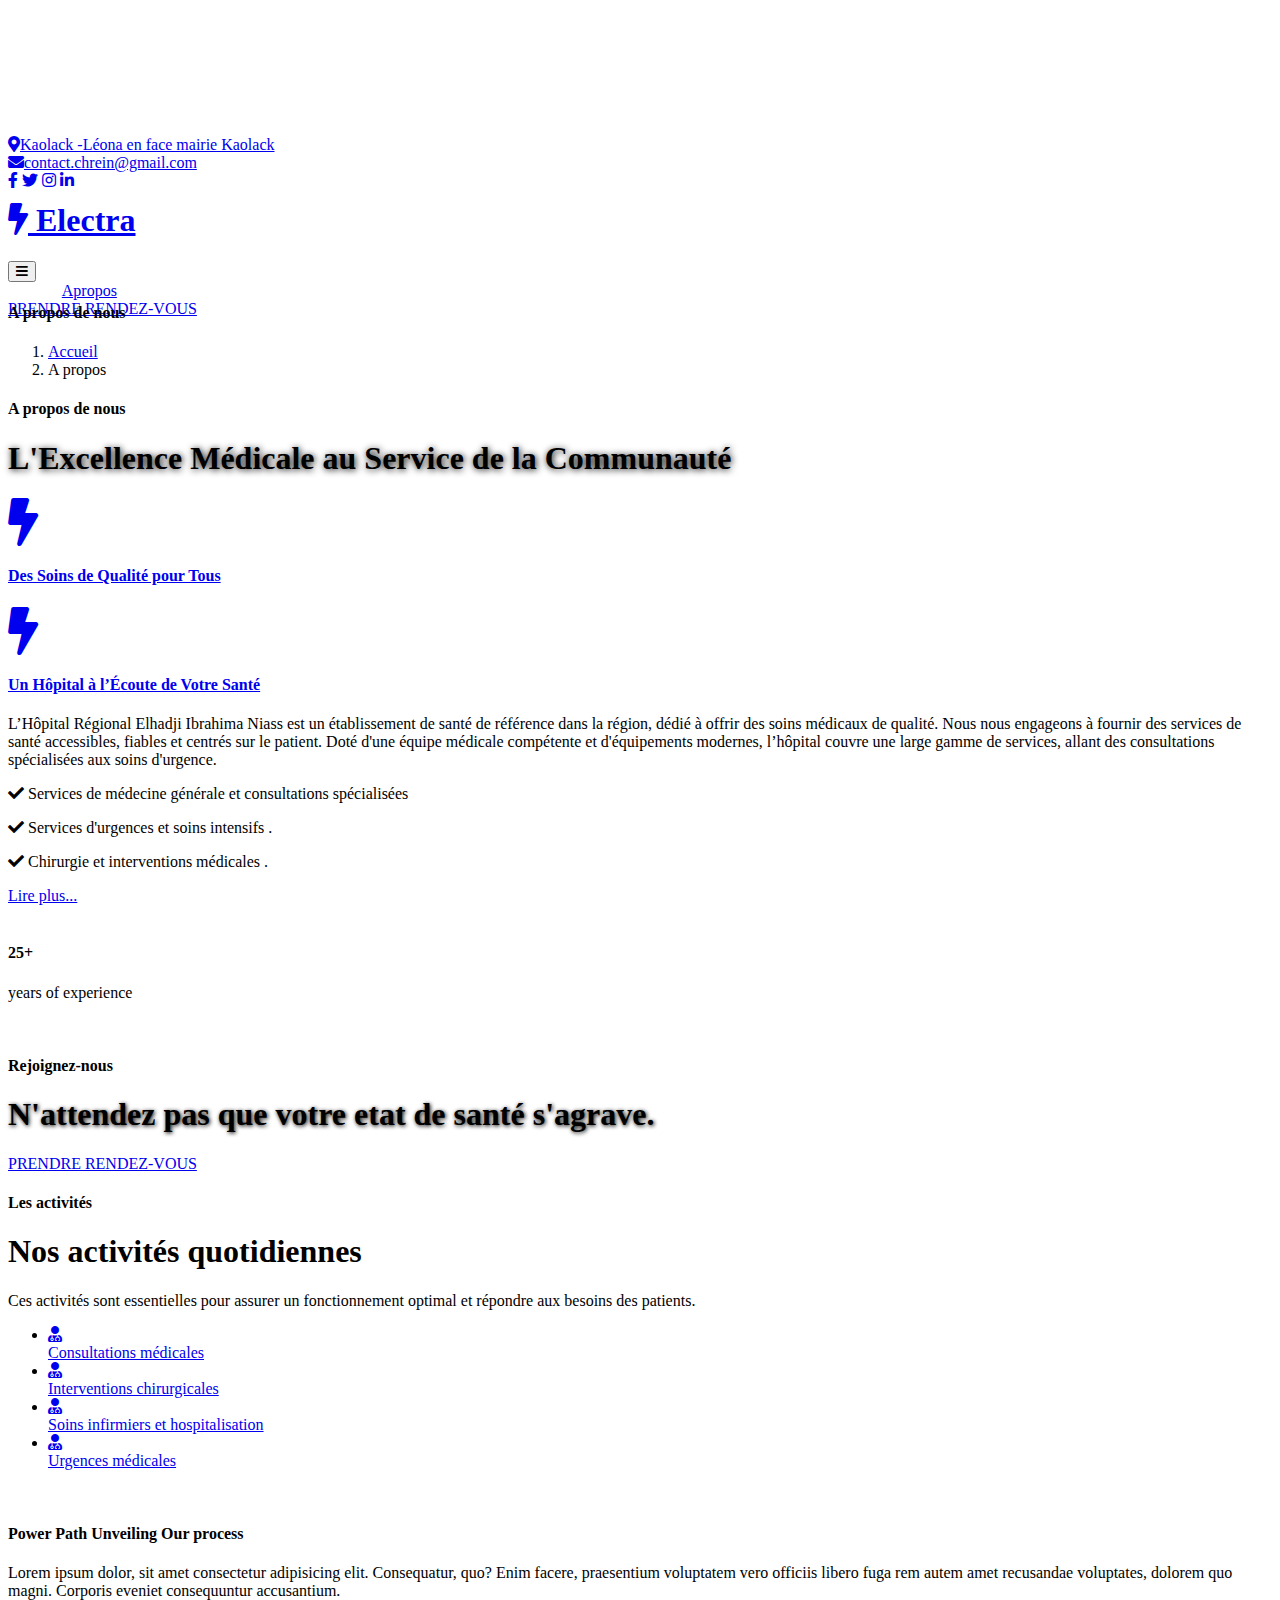
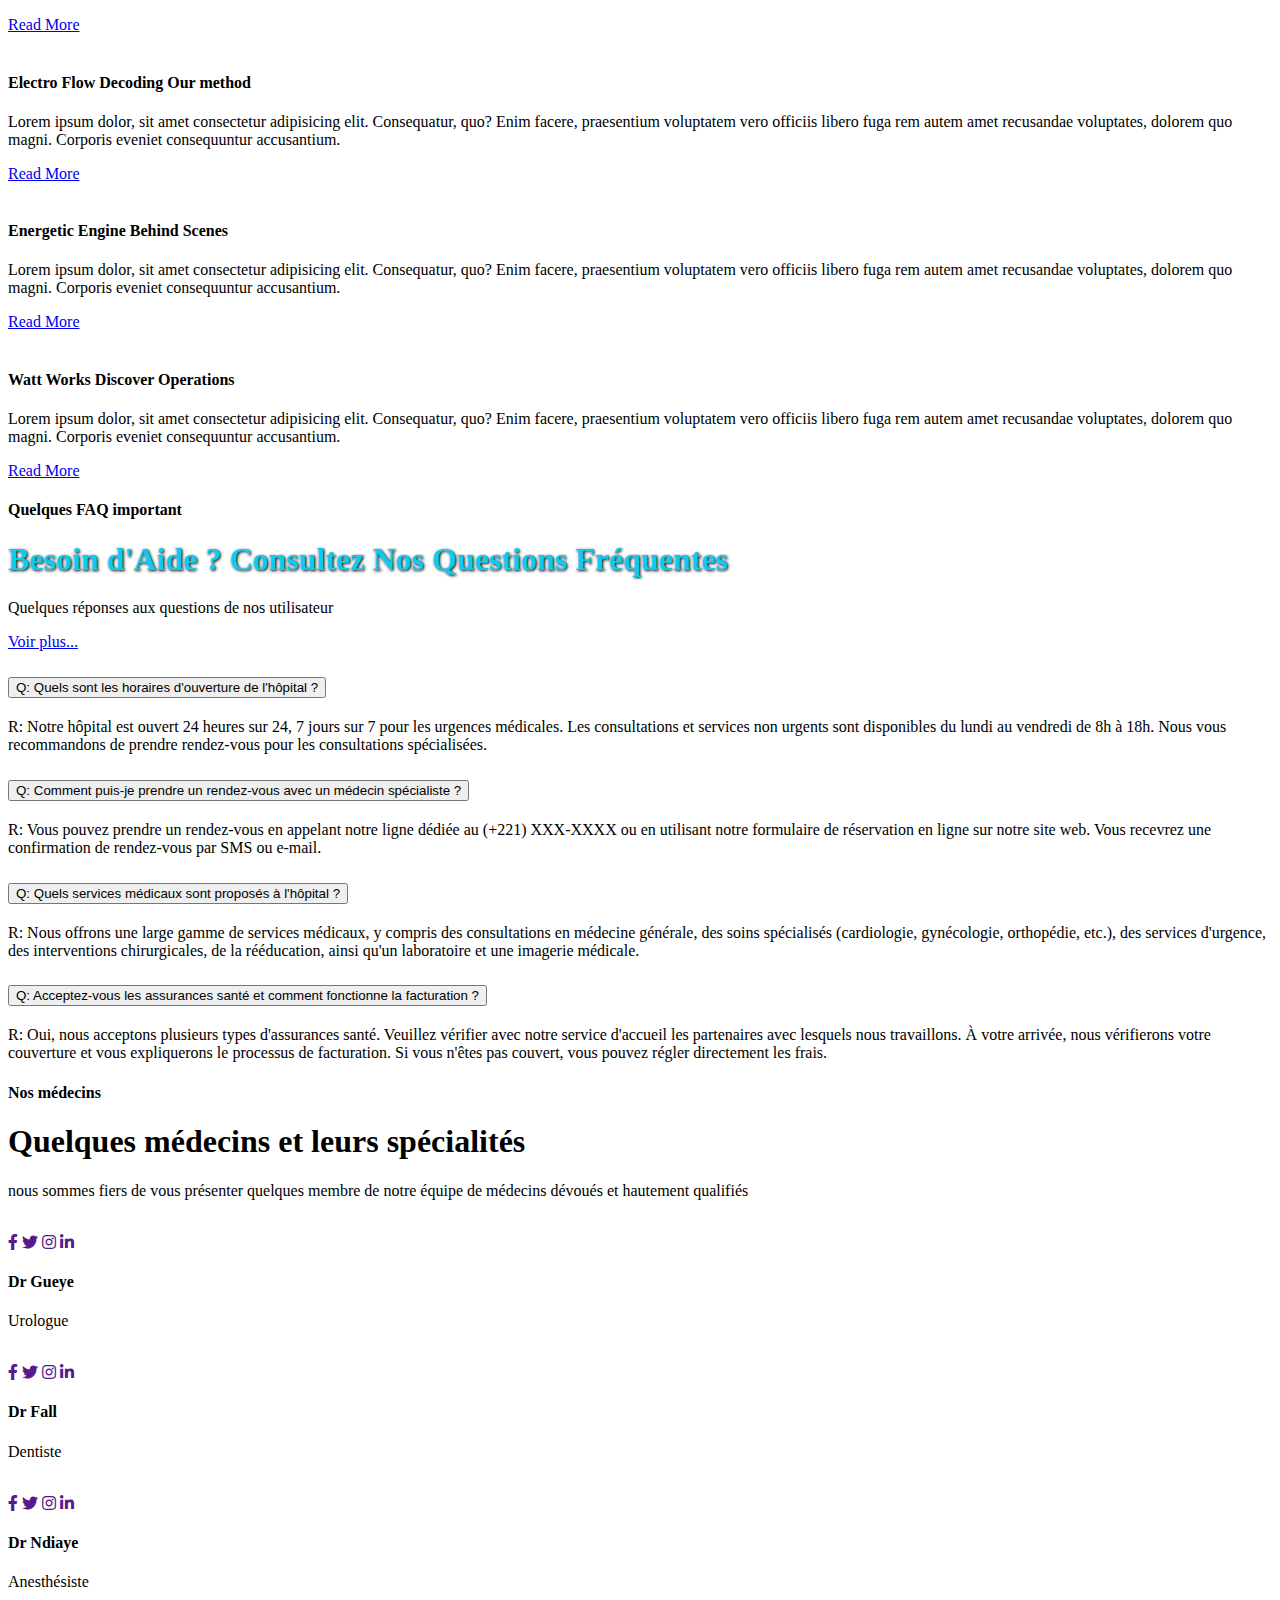
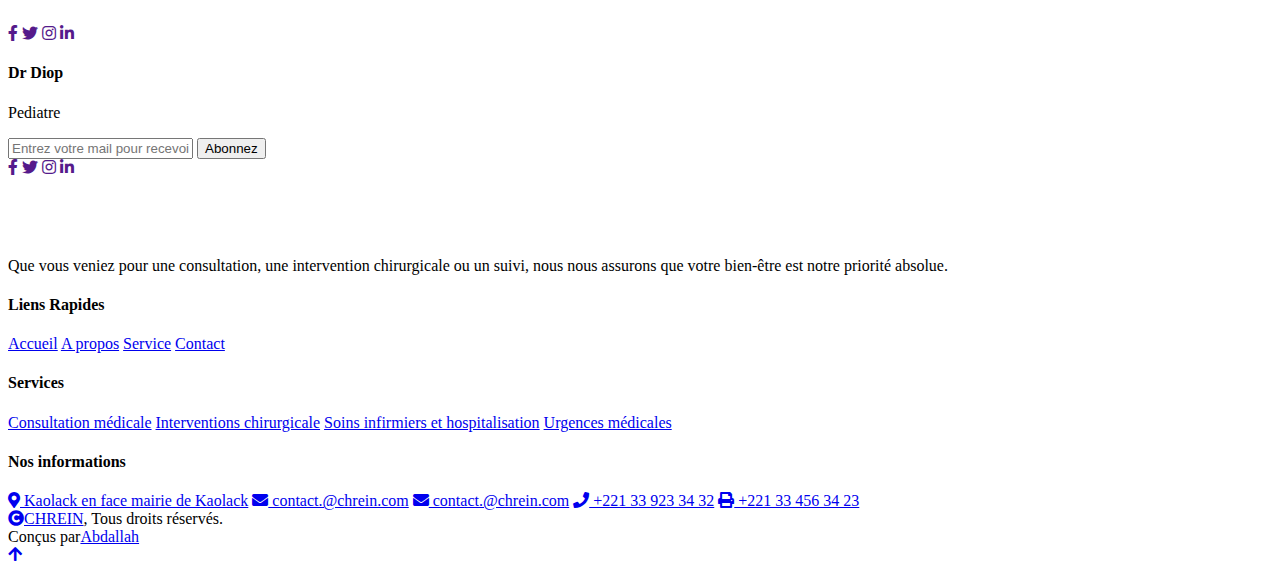
==== about.html @ a9f652ba "Add files via upload" ====
<!DOCTYPE html>
<html lang="en">

    <head>
        <meta charset="utf-8">
        <title>A propos</title>
        <meta content="width=device-width, initial-scale=1.0" name="viewport">
        <meta content="" name="keywords">
        <meta content="" name="description">

        <!-- Google Web Fonts -->
        <link rel="preconnect" href="https://fonts.googleapis.com">
        <link rel="preconnect" href="https://fonts.gstatic.com" crossorigin>
        <link href="https://fonts.googleapis.com/css2?family=Inter:wght@100..900&family=Edu+TAS+Beginner:wght@400..700&family=Jost:ital,wght@0,100..900;1,100..900&display=swap" rel="stylesheet">

        <!-- Icon Font Stylesheet -->
        <link rel="stylesheet" href="https://use.fontawesome.com/releases/v5.15.4/css/all.css"/>
        <link href="https://cdn.jsdelivr.net/npm/bootstrap-icons@1.4.1/font/bootstrap-icons.css" rel="stylesheet">

        <!-- Libraries Stylesheet -->
        <link rel="stylesheet" href="lib/animate/animate.min.css"/>
        <link href="lib/owlcarousel/assets/owl.carousel.min.css" rel="stylesheet">


        <!-- Customized Bootstrap Stylesheet -->
        <link href="css/bootstrap.min.css" rel="stylesheet">

        <!-- Template Stylesheet -->
        <link href="css/style.css" rel="stylesheet">
        <link rel="shortcut icon" href="img/logo1.png" type="image/x-icon">
    </head>

    <body>

        <!-- Spinner Start -->
        <div id="spinner" class="show bg-white position-fixed translate-middle w-100 vh-100 top-50 start-50 d-flex align-items-center justify-content-center">
            <div class="spinner-border text-primary" style="width: 3rem; height: 3rem;" role="status">
                <span class="sr-only">Loading...</span>
            </div>
        </div>
        <!-- Spinner End -->

        

        <!-- Navbar & Hero Start -->
        <div class="container-fluid header-top">
            <div class="container d-flex align-items-center">
                <div class="d-flex align-items-center h-100">
                    <a href="#" class="navbar-brand" style="height: 125px;">
                        <h1 class="text-primary mb-0"><img src="img/logo.png" alt="" style="width: 250px; margin-right: 100px;margin-top: -70px;"></h1>
                        <!-- <img src="img/logo.png" alt="Logo"> -->
                    </a>
                </div>
                <div class="w-100 h-100">
                    <div class="topbar px-0 py-2 d-none d-lg-block" style="height: 45px;">
                        <div class="row gx-0 align-items-center">
                            <div class="col-lg-8 text-center text-lg-center mb-lg-0">
                                <div class="d-flex flex-wrap">
                                    <div class="border-end border-primary pe-3">
                                        <a href="#" class="text-muted small"><i class="fas fa-map-marker-alt text-primary me-2"></i>Kaolack -Léona en face mairie Kaolack </a>
                                    </div>
                                    <div class="ps-3">
                                        <a href="mailto:example@gmail.com" class="text-muted small"><i class="fas fa-envelope text-primary me-2"></i>contact.chrein@gmail.com</a>
                                    </div>
                                </div>
                            </div>
                            <div class="col-lg-4 text-center text-lg-end">
                                <div class="d-flex justify-content-end">
                                    <div class="d-flex border-end border-primary pe-3">
                                        <a class="btn p-0 text-primary me-3" href="#"><i class="fab fa-facebook-f"></i></a>
                                        <a class="btn p-0 text-primary me-3" href="#"><i class="fab fa-twitter"></i></a>
                                        <a class="btn p-0 text-primary me-3" href="#"><i class="fab fa-instagram"></i></a>
                                        <a class="btn p-0 text-primary me-0" href="#"><i class="fab fa-linkedin-in"></i></a>
                                    </div>
                                    <div class="dropdown ms-3">
                                        <a href="#" class="dropdown-toggle text-white" data-bs-toggle="dropdown"><img src="img/drapeau.png" alt="" style="width: 40px;"></a>
                                    </div>
                                </div>
                            </div>
                        </div>
                    </div>
                    <div class="nav-bar px-0 py-lg-0" style="height: 80px;">
                        <nav class="navbar navbar-expand-lg navbar-light d-flex justify-content-lg-end">
                            <a href="#" class="navbar-brand-2">
                                <h1 class="text-primary mb-0"><i class="fas fa-bolt"></i> Electra</h1>
                                <!-- <img src="img/logo.png" alt="Logo"> -->
                            </a>  
                            <button class="navbar-toggler" type="button" data-bs-toggle="collapse" data-bs-target="#navbarCollapse">
                                <span class="fa fa-bars"></span>
                            </button>
                            <div class="collapse navbar-collapse" id="navbarCollapse">
                                <div class="navbar-nav mx-0 mx-lg-auto bg-white">
                                    <a href="index.html" class="nav-item nav-link" style="color:#fff; font-weight: 600;">Accueil</a>
                                    <a href="about.html" class="nav-item nav-link active">Apropos</a>
                                    <a href="service.html" class="nav-item nav-link" style="color:#fff; font-weight: 600;">Services</a>
                                    <a href="contact.html" class="nav-item nav-link" style="color:#fff; font-weight: 600;">Contact</a>
                                    <div class="nav-btn ps-3">
                                        <a href="#" class="btn btn-primary py-2 px-4 ms-0 ms-lg-3"> PRENDRE RENDEZ-VOUS</a>
                                    </div>
                                </div>
                            </div>
                        </nav>
                    </div>
                </div>
            </div>
        </div>
        <!-- Navbar & Hero End -->

        <!-- Header Start -->
        <div class="container-fluid bg-breadcrumb">
            <div class="container text-center py-5" style="max-width: 900px;">
                <h4 class="text-white display-4 mb-4 wow fadeInDown" data-wow-delay="0.1s">A propos de nous</h4>
                <ol class="breadcrumb d-flex justify-content-center mb-0 wow fadeInDown" data-wow-delay="0.3s">
                    <li class="breadcrumb-item"><a href="index.html">Accueil</a></li>
                    <li class="breadcrumb-item active text-primary">A propos</li>
                </ol>    
            </div>
        </div>
        <!-- Header End -->


        <!-- About Start -->
        <div class="container-fluid about py-5">
            <div class="container py-5">
                <div class="row g-5">
                    <div class="col-lg-7 wow fadeInLeft" data-wow-delay="0.2s">
                        <div class="h-100">
                            <h4 class="text-primary">A propos de nous</h4>
                            <h1 class="display-4 mb-4" style="text-shadow: 1px 1px 7px #000;">L'Excellence Médicale au Service de la Communauté</h1>
                            <div class="row g-4 mb-4">
                                <div class="col-md-6">
                                    <a href="#" class="d-flex">
                                        <span class="fas fa-bolt fa-3x me-3"></span>
                                        <h4 class="mb-0">Des Soins de Qualité pour Tous</h4>
                                    </a>
                                </div>
                                <div class="col-md-6">
                                    <a href="#" class="d-flex">
                                        <span class="fas fa-bolt fa-3x me-3"></span>
                                        <h4 class="mb-0">Un Hôpital à l’Écoute de Votre Santé</h4>
                                    </a>
                                </div>
                            </div>
                            <p class="mb-4">L’Hôpital Régional Elhadji Ibrahima Niass est un établissement de santé de référence dans la région, dédié à offrir des soins médicaux de qualité. Nous nous engageons à fournir des services de santé accessibles, fiables et centrés sur le patient. Doté d'une équipe médicale compétente et d'équipements modernes, l’hôpital couvre une large gamme de services, allant des consultations spécialisées aux soins d'urgence.
                            </p>
                            <div class="text-dark mb-4">
                                <p class="fs-5"><span class="fa fa-check text-primary me-2"></span> Services de médecine générale et consultations spécialisées</p>
                                <p class="fs-5"><span class="fa fa-check text-primary me-2"></span> Services d'urgences et soins intensifs .</p>
                                <p class="fs-5"><span class="fa fa-check text-primary me-2"></span> Chirurgie et interventions médicales .</p>
                            </div>
                            <a class="btn btn-primary py-3 px-4 px-md-5 ms-2" href="#">Lire plus...</a>
                        </div>
                    </div>
                    <div class="col-lg-5 wow fadeInRight" data-wow-delay="0.2s">
                        <div class="position-relative h-100">
                            <img src="img/about-1.jpg" class="img-fluid w-100 h-100" style="object-fit: cover;" alt="">
                            <div class="bg-white">
                                <div class="position-absolute pt-3 bg-white" style="width: 50%; left: 0; bottom: 0;">
                                    <div class="bg-primary p-4">
                                        <h4 class="display-2 mb-0">25+</h4>
                                        <p class="text-white fs-5 mb-0">years of experience</p>
                                    </div>
                                </div>
                                <div class="position-absolute p-3 bg-white pb-0 pe-0" style="width: 50%; bottom: 0; right: 0;">
                                    <img src="img/about-2.jpg" class="img-fluid" alt="">
                                </div>
                            </div>
                        </div>
                    </div>
                </div>
            </div>
        </div>
        <!-- About End -->


        <!-- Banner Start -->
         <div class="container-fluid banner py-5 wow zoomIn" data-wow-delay="0.2s">
            <div class="banner-design-1"></div>
            <div class="banner-design-2"></div>
            <div class="container py-5">
                <div class="row g-5">
                    <div class="col-lg-8">
                        <div class="">
                            <h4 class="text-white">Rejoignez-nous</h4>
                            <h1 class="display-4 text-white mb-0" style="text-shadow: 1px 1px 4px #000;">N'attendez pas que votre etat de santé s'agrave.</h1>
                        </div>
                    </div>
                    <div class="col-lg-4">
                        <div class="d-flex align-items-center justify-content-lg-end h-100">
                            <a class="btn btn-primary py-3 px-4 px-md-5 ms-2" href="#">PRENDRE RENDEZ-VOUS</a>
                        </div>
                    </div>
                </div>
            </div>
         </div>
        <!-- Banner End -->

        <!-- Projects Start -->
        <div class="container-fluid projects bg-light py-5">
            <div class="container py-5">
                <div class="row g-5">
                    <div class="col-lg-5 wow fadeInLeft" data-wow-delay="0.2s">
                        <div>
                            <h4 class="text-primary">Les activités</h4>
                            <h1 class="display-4 mb-4" style="color: #000;">Nos activités quotidiennes</h1>
                            <p class="mb-5" style="color: #000;">Ces activités sont essentielles pour assurer un fonctionnement optimal et répondre aux besoins des patients.</p>
                            <ul class="nav">
                                <li class="nav-item bg-white mb-4 w-100">
                                    <a class="d-flex align-items-center h4 mb-0 p-3 active" data-bs-toggle="pill" href="#ProjectsTab-1">
                                        <div class="projects-icon btn-md-square bg-primary text-white me-3"><span class="fa fa-user-md"></span></div><span>Consultations médicales</span>
                                    </a>
                                </li>
                                <li class="nav-item bg-white mb-4 w-100">
                                    <a class="d-flex align-items-center h4 mb-0 p-3" data-bs-toggle="pill" href="#ProjectsTab-2">
                                        <div class="projects-icon btn-md-square bg-primary text-white me-3"><span class="fa fa-user-md"></span></div><span>Interventions chirurgicales</span>
                                    </a>
                                </li>
                                <li class="nav-item bg-white mb-4 w-100">
                                    <a class="d-flex align-items-center h4 mb-0 p-3" data-bs-toggle="pill" href="#ProjectsTab-3">
                                        <div class="projects-icon btn-md-square bg-primary text-white me-3"><span class="fa fa-user-md"></span></div><span>Soins infirmiers et hospitalisation</span>
                                    </a>
                                </li>
                                <li class="nav-item bg-white mb-4 w-100">
                                    <a class="d-flex align-items-center h4 mb-0 p-3" data-bs-toggle="pill" href="#ProjectsTab-4">
                                        <div class="projects-icon btn-md-square bg-primary text-white me-3"><span class="fa fa-user-md"></span></div><span>Urgences médicales</span>
                                    </a>
                                </li>
                            </ul>
                        </div>
                    </div>
                    <div class="col-lg-7 wow fadeInRight" data-wow-delay="0.2s">
                        <div class="tab-content">
                            <div id="ProjectsTab-1" class="tab-pane fade show p-0 active">
                                <div class="projects-item">
                                    <img src="img/industrial-1.jpg" class="img-fluid w-100" alt="">
                                    <div class="projects-content bg-white p-4">
                                        <h4 class="mb-3">Power Path Unveiling Our process</h4>
                                        <p class="mb-4">Lorem ipsum dolor, sit amet consectetur adipisicing elit. Consequatur, quo? Enim facere, praesentium voluptatem vero officiis libero fuga rem autem amet recusandae voluptates, dolorem quo magni. Corporis eveniet consequuntur accusantium.
                                        </p>
                                        <a class="btn btn-primary py-2 px-4" href="#">Read More</a>
                                    </div>
                                </div>
                            </div>
                            <div id="ProjectsTab-2" class="tab-pane fade show p-0">
                                <div class="projects-item">
                                    <img src="img/industrial-2.jpg" class="img-fluid w-100" alt="">
                                    <div class="projects-content bg-white p-4">
                                        <h4 class="mb-3">Electro Flow Decoding Our method</h4>
                                        <p class="mb-4">Lorem ipsum dolor, sit amet consectetur adipisicing elit. Consequatur, quo? Enim facere, praesentium voluptatem vero officiis libero fuga rem autem amet recusandae voluptates, dolorem quo magni. Corporis eveniet consequuntur accusantium.
                                        </p>
                                        <a class="btn btn-primary py-2 px-4" href="#">Read More</a>
                                    </div>
                                </div>
                            </div>
                            <div id="ProjectsTab-3" class="tab-pane fade show p-0">
                                <div class="projects-item">
                                    <img src="img/commercial-1.jpg" class="img-fluid w-100" alt="">
                                    <div class="projects-content bg-white p-4">
                                        <h4 class="mb-3">Energetic Engine Behind Scenes</h4>
                                        <p class="mb-4">Lorem ipsum dolor, sit amet consectetur adipisicing elit. Consequatur, quo? Enim facere, praesentium voluptatem vero officiis libero fuga rem autem amet recusandae voluptates, dolorem quo magni. Corporis eveniet consequuntur accusantium.
                                        </p>
                                        <a class="btn btn-primary py-2 px-4" href="#">Read More</a>
                                    </div>
                                </div>
                            </div>
                            <div id="ProjectsTab-4" class="tab-pane fade show p-0">
                                <div class="projects-item">
                                    <img src="img/commercial-2.jpg" class="img-fluid w-100" alt="">
                                    <div class="projects-content bg-white p-4">
                                        <h4 class="mb-4">Watt Works Discover Operations</h4>
                                        <p class="mb-4">Lorem ipsum dolor, sit amet consectetur adipisicing elit. Consequatur, quo? Enim facere, praesentium voluptatem vero officiis libero fuga rem autem amet recusandae voluptates, dolorem quo magni. Corporis eveniet consequuntur accusantium.
                                        </p>
                                        <a class="btn btn-primary py-2 px-4" href="#">Read More</a>
                                    </div>
                                </div>
                            </div>
                        </div>
                    </div>
                </div>
            </div>
        </div>
        <!-- Projects End -->


        <!-- FAQ Start -->
        <div class="container-fluid faq-section bg-light pb-5">
            <div class="container pb-5">
                <div class="row g-5">
                    <div class="col-lg-6 wow fadeInLeft" data-wow-delay="0.2s">
                        <h4 class="text-primary" >Quelques FAQ important</h4>
                        <h1 class="display-4 mb-4" style="color: #0dcaf0; text-shadow: 1px 1px 3px #000;">Besoin d'Aide ? Consultez Nos Questions Fréquentes</h1>
                        <p class="mb-4"style="color:#000;">Quelques réponses aux questions de nos utilisateur
                        </p>
                        <a class="btn btn-primary py-3 px-5" href="#">Voir plus...</a>
                    </div>
                    <div class="col-xl-6 wow fadeInRight" data-wow-delay="0.4s">
                        <div class="h-100">
                            <div class="accordion" id="accordionExample">
                                <div class="accordion-item">
                                    <h2 class="accordion-header" id="headingOne">
                                        <button class="accordion-button" type="button" data-bs-toggle="collapse" data-bs-target="#collapseOne" aria-expanded="true" aria-controls="collapseOne">
                                            Q: Quels sont les horaires d'ouverture de l'hôpital ?
                                        </button>
                                    </h2>
                                    <div id="collapseOne" class="accordion-collapse collapse show active" aria-labelledby="headingOne" data-bs-parent="#accordionExample">
                                        <div class="accordion-body">
                                            R: Notre hôpital est ouvert 24 heures sur 24, 7 jours sur 7 pour les urgences médicales. Les consultations et services non urgents sont disponibles du lundi au vendredi de 8h à 18h. Nous vous recommandons de prendre rendez-vous pour les consultations spécialisées.
                                        </div>
                                    </div>
                                </div>
                                <div class="accordion-item">
                                    <h2 class="accordion-header" id="headingTwo">
                                        <button class="accordion-button collapsed" type="button" data-bs-toggle="collapse" data-bs-target="#collapseTwo" aria-expanded="false" aria-controls="collapseTwo">
                                            Q: Comment puis-je prendre un rendez-vous avec un médecin spécialiste ?
                                        </button>
                                    </h2>
                                    <div id="collapseTwo" class="accordion-collapse collapse" aria-labelledby="headingTwo" data-bs-parent="#accordionExample">
                                        <div class="accordion-body">
                                            R: Vous pouvez prendre un rendez-vous en appelant notre ligne dédiée au (+221) XXX-XXXX ou en utilisant notre formulaire de réservation en ligne sur notre site web. Vous recevrez une confirmation de rendez-vous par SMS ou e-mail.
                                        </div>
                                    </div>
                                </div>
                                <div class="accordion-item">
                                    <h2 class="accordion-header" id="headingThree">
                                        <button class="accordion-button collapsed" type="button" data-bs-toggle="collapse" data-bs-target="#collapseThree" aria-expanded="false" aria-controls="collapseThree">
                                            Q: Quels services médicaux sont proposés à l'hôpital ?
                                        </button>
                                    </h2>
                                    <div id="collapseThree" class="accordion-collapse collapse" aria-labelledby="headingThree" data-bs-parent="#accordionExample">
                                        <div class="accordion-body">
                                            R: Nous offrons une large gamme de services médicaux, y compris des consultations en médecine générale, des soins spécialisés (cardiologie, gynécologie, orthopédie, etc.), des services d'urgence, des interventions chirurgicales, de la rééducation, ainsi qu'un laboratoire et une imagerie médicale.
                                    </div>
                                </div>
                                <div class="accordion-item">
                                    <h2 class="accordion-header" id="headingFour">
                                        <button class="accordion-button collapsed" type="button" data-bs-toggle="collapse" data-bs-target="#collapseFour" aria-expanded="false" aria-controls="collapseFour">
                                            Q: Acceptez-vous les assurances santé et comment fonctionne la facturation ?
                                        </button>
                                    </h2>
                                    <div id="collapseFour" class="accordion-collapse collapse" aria-labelledby="headingFour" data-bs-parent="#accordionExample">
                                        <div class="accordion-body">
                                            R: Oui, nous acceptons plusieurs types d'assurances santé. Veuillez vérifier avec notre service d'accueil les partenaires avec lesquels nous travaillons. À votre arrivée, nous vérifierons votre couverture et vous expliquerons le processus de facturation. Si vous n'êtes pas couvert, vous pouvez régler directement les frais.
                                        </div>
                                    </div>
                                </div>
                            </div>
                        </div>
                    </div>
                </div>
            </div>
            </div>
         </div>
        <!-- FAQ End -->


<!-- Team Start -->
<div class="container-fluid team pb-5">
    <div class="container pb-5">
        <div class="d-flex flex-column mx-auto text-center mb-5 wow fadeInUp" data-wow-delay="0.2s" style="max-width: 800px;">
            <h4 class="text-primary">Nos médecins</h4>
            <h1 class="display-4 mb-4">Quelques médecins et leurs spécialités</h1>
            <p class="mb-0">nous sommes fiers de vous présenter quelques membre de notre équipe de médecins dévoués et hautement qualifiés
            </p>
        </div>
        <div class="row g-4">
            <div class="col-md-6 col-lg-3 wow fadeInUp" data-wow-delay="0.2s">
                <div class="team-item">
                    <div class="team-img">
                        <img src="img/team-1.jpg" class="img-fluid w-100" alt="">
                        <div class="team-icon">
                            <a class="btn btn-square btn-primary mb-2" href=""><i class="fab fa-facebook-f"></i></a>
                            <a class="btn btn-square btn-primary mb-2" href=""><i class="fab fa-twitter"></i></a>
                            <a class="btn btn-square btn-primary mb-2" href=""><i class="fab fa-instagram"></i></a>
                            <a class="btn btn-square btn-primary mb-2" href=""><i class="fab fa-linkedin-in"></i></a>
                        </div>
                    </div>
                    <div class="team-content bg-light text-center p-4">
                        <h4 style="color:#000;">Dr Gueye</h4>
                        <p class="mb-0" style="color:#000;">Urologue</p>
                    </div>
                </div>
            </div>
            <div class="col-md-6 col-lg-3 wow fadeInUp" data-wow-delay="0.4s">
                <div class="team-item">
                    <div class="team-img">
                        <img src="img/team-2.jpg" class="img-fluid w-100" alt="">
                        <div class="team-icon">
                            <a class="btn btn-square btn-primary mb-2" href=""><i class="fab fa-facebook-f"></i></a>
                            <a class="btn btn-square btn-primary mb-2" href=""><i class="fab fa-twitter"></i></a>
                            <a class="btn btn-square btn-primary mb-2" href=""><i class="fab fa-instagram"></i></a>
                            <a class="btn btn-square btn-primary mb-2" href=""><i class="fab fa-linkedin-in"></i></a>
                        </div>
                    </div>
                    <div class="team-content bg-light text-center p-4">
                        <h4 style="color:#000;">Dr Fall</h4>
                        <p class="mb-0" style="color:#000;">Dentiste</p>
                    </div>
                </div>
            </div>
            <div class="col-md-6 col-lg-3 wow fadeInUp" data-wow-delay="0.6s">
                <div class="team-item">
                    <div class="team-img">
                        <img src="img/team-3.jpg" class="img-fluid w-100" alt="">
                        <div class="team-icon">
                            <a class="btn btn-square btn-primary mb-2" href=""><i class="fab fa-facebook-f"></i></a>
                            <a class="btn btn-square btn-primary mb-2" href=""><i class="fab fa-twitter"></i></a>
                            <a class="btn btn-square btn-primary mb-2" href=""><i class="fab fa-instagram"></i></a>
                            <a class="btn btn-square btn-primary mb-2" href=""><i class="fab fa-linkedin-in"></i></a>
                        </div>
                    </div>
                    <div class="team-content bg-light text-center p-4">
                        <h4 style="color:#000;">Dr Ndiaye</h4>
                        <p class="mb-0" style="color:#000;">Anesthésiste</p>
                    </div>
                </div>
            </div>
            <div class="col-md-6 col-lg-3 wow fadeInUp" data-wow-delay="0.8s">
                <div class="team-item">
                    <div class="team-img">
                        <img src="img/team-4.jpg" class="img-fluid w-100" alt="">
                        <div class="team-icon">
                            <a class="btn btn-square btn-primary mb-2" href=""><i class="fab fa-facebook-f"></i></a>
                            <a class="btn btn-square btn-primary mb-2" href=""><i class="fab fa-twitter"></i></a>
                            <a class="btn btn-square btn-primary mb-2" href=""><i class="fab fa-instagram"></i></a>
                            <a class="btn btn-square btn-primary mb-2" href=""><i class="fab fa-linkedin-in"></i></a>
                        </div>
                    </div>
                    <div class="team-content bg-light text-center p-4">
                        <h4 style="color:#000;">Dr Diop</h4>
                        <p class="mb-0" style="color:#000;">Pediatre</p>
                    </div>
                </div>
            </div>
        </div>
    </div>
 </div>
<!-- Team End -->
        <!-- Footer Start -->
        <div class="container-fluid footer  py-5 wow fadeIn" data-wow-delay="0.2s">
            <div class="container py-5">
                <div class="row g-5 mb-5 align-items-center">
                    <div class="col-lg-7">
                        <div class="position-relative mx-auto">
                            <input class="form-control w-100 py-3 ps-4 pe-5" type="text" placeholder="Entrez votre mail pour recevoir les notifications">
                            <button type="button" class="btn btn-primary position-absolute top-0 end-0 py-2 px-4 mt-2 me-2">Abonnez</button>
                        </div>
                    </div>
                    <div class="col-lg-5">
                        <div class="d-flex align-items-center justify-content-center justify-content-lg-end">
                            <a class="btn btn-light btn-md-square me-3" href=""><i class="fab fa-facebook-f"></i></a>
                            <a class="btn btn-light btn-md-square me-3" href=""><i class="fab fa-twitter"></i></a>
                            <a class="btn btn-light btn-md-square me-3" href=""><i class="fab fa-instagram"></i></a>
                            <a class="btn btn-light btn-md-square me-0" href=""><i class="fab fa-linkedin-in"></i></a>
                        </div>
                    </div>
                </div>
                <div class="row g-5">
                    <div class="col-md-6 col-lg-6 col-xl-3">
                        <div class="footer-item d-flex flex-column">
                            <div class="footer-item">
                                <h1 class="text-primary mb-0"><img src="img/logo.png" alt="" style="width: 120px; background-color: #fff;"></h1>
                                <p class="mb-3">Que vous veniez pour une consultation, une intervention chirurgicale ou un suivi, nous nous assurons que votre bien-être est notre priorité absolue.</p>
                            </div>
                        </div>
                    </div>
                    <div class="col-md-6 col-lg-6 col-xl-3">
                        <div class="footer-item d-flex flex-column">
                            <h4 class="text-white mb-4">Liens Rapides</h4>
                            <a href="#"> Accueil</a>
                            <a href="#"> A propos</a>
                            <a href="#"> Service</a>
                            <a href="#"> Contact</a>
                        </div>
                    </div>
                    <div class="col-md-6 col-lg-6 col-xl-3">
                        <div class="footer-item d-flex flex-column">
                            <h4 class="text-white mb-4">Services</h4>
                            <a href="#"> Consultation médicale</a>
                            <a href="#"> Interventions chirurgicale</a>
                            <a href="#"> Soins infirmiers et hospitalisation</a>
                            <a href="#"> Urgences médicales</a>
                        </div>
                    </div>
                    <div class="col-md-6 col-lg-6 col-xl-3">
                        <div class="footer-item d-flex flex-column">
                            <h4 class="text-white mb-4">Nos informations</h4>
                            <a href="#"><i class="fa fa-map-marker-alt text-primary me-2"></i> Kaolack en face mairie de Kaolack</a>
                            <a href="mailto:info@example.com"><i class="fas fa-envelope text-primary me-2"></i> contact.@chrein.com</a>
                            <a href="mailto:info@example.com"><i class="fas fa-envelope text-primary me-2"></i> contact.@chrein.com</a>
                            <a href="tel:+012 345 67890"><i class="fas fa-phone text-primary me-2"></i> +221 33 923 34 32</a>
                            <a href="tel:+012 345 67890" class="mb-3"><i class="fas fa-print text-primary me-2"></i> +221 33 456 34 23</a>
                        </div>
                    </div>
                </div>
            </div>
        </div>
        <!-- Footer End -->

      <!-- Copyright Start -->
      <div class="container-fluid copyright py-4">
        <div class="container">
            <div class="row g-4 align-items-center">
                <div class="col-md-6 text-center text-md-start mb-md-0">
                    <span class="text-body"><a href="#" class="border-bottom text-white"><i class="fas fa-copyright text-light me-2"></i>CHREIN</a>, Tous droits réservés.</span>
                </div>
                <div class="col-md-6 text-center text-md-end text-body">
                    Conçus par<a class="border-bottom text-white" href="#">Abdallah</a>
                </div>
            </div>
        </div>
    </div>
    <!-- Copyright End -->


         


        


        <!-- Back to Top -->
        <a href="#" class="btn btn-primary btn-lg-square back-to-top"><i class="fa fa-arrow-up"></i></a>   

        
        <!-- JavaScript Libraries -->
        <script src="https://ajax.googleapis.com/ajax/libs/jquery/3.6.4/jquery.min.js"></script>
        <script src="https://cdn.jsdelivr.net/npm/bootstrap@5.0.0/dist/js/bootstrap.bundle.min.js"></script>
        <script src="lib/wow/wow.min.js"></script>
        <script src="lib/easing/easing.min.js"></script>
        <script src="lib/waypoints/waypoints.min.js"></script>
        <script src="lib/owlcarousel/owl.carousel.min.js"></script>
        

        <!-- Template Javascript -->
        <script src="js/main.js"></script>
    </body>

</html>
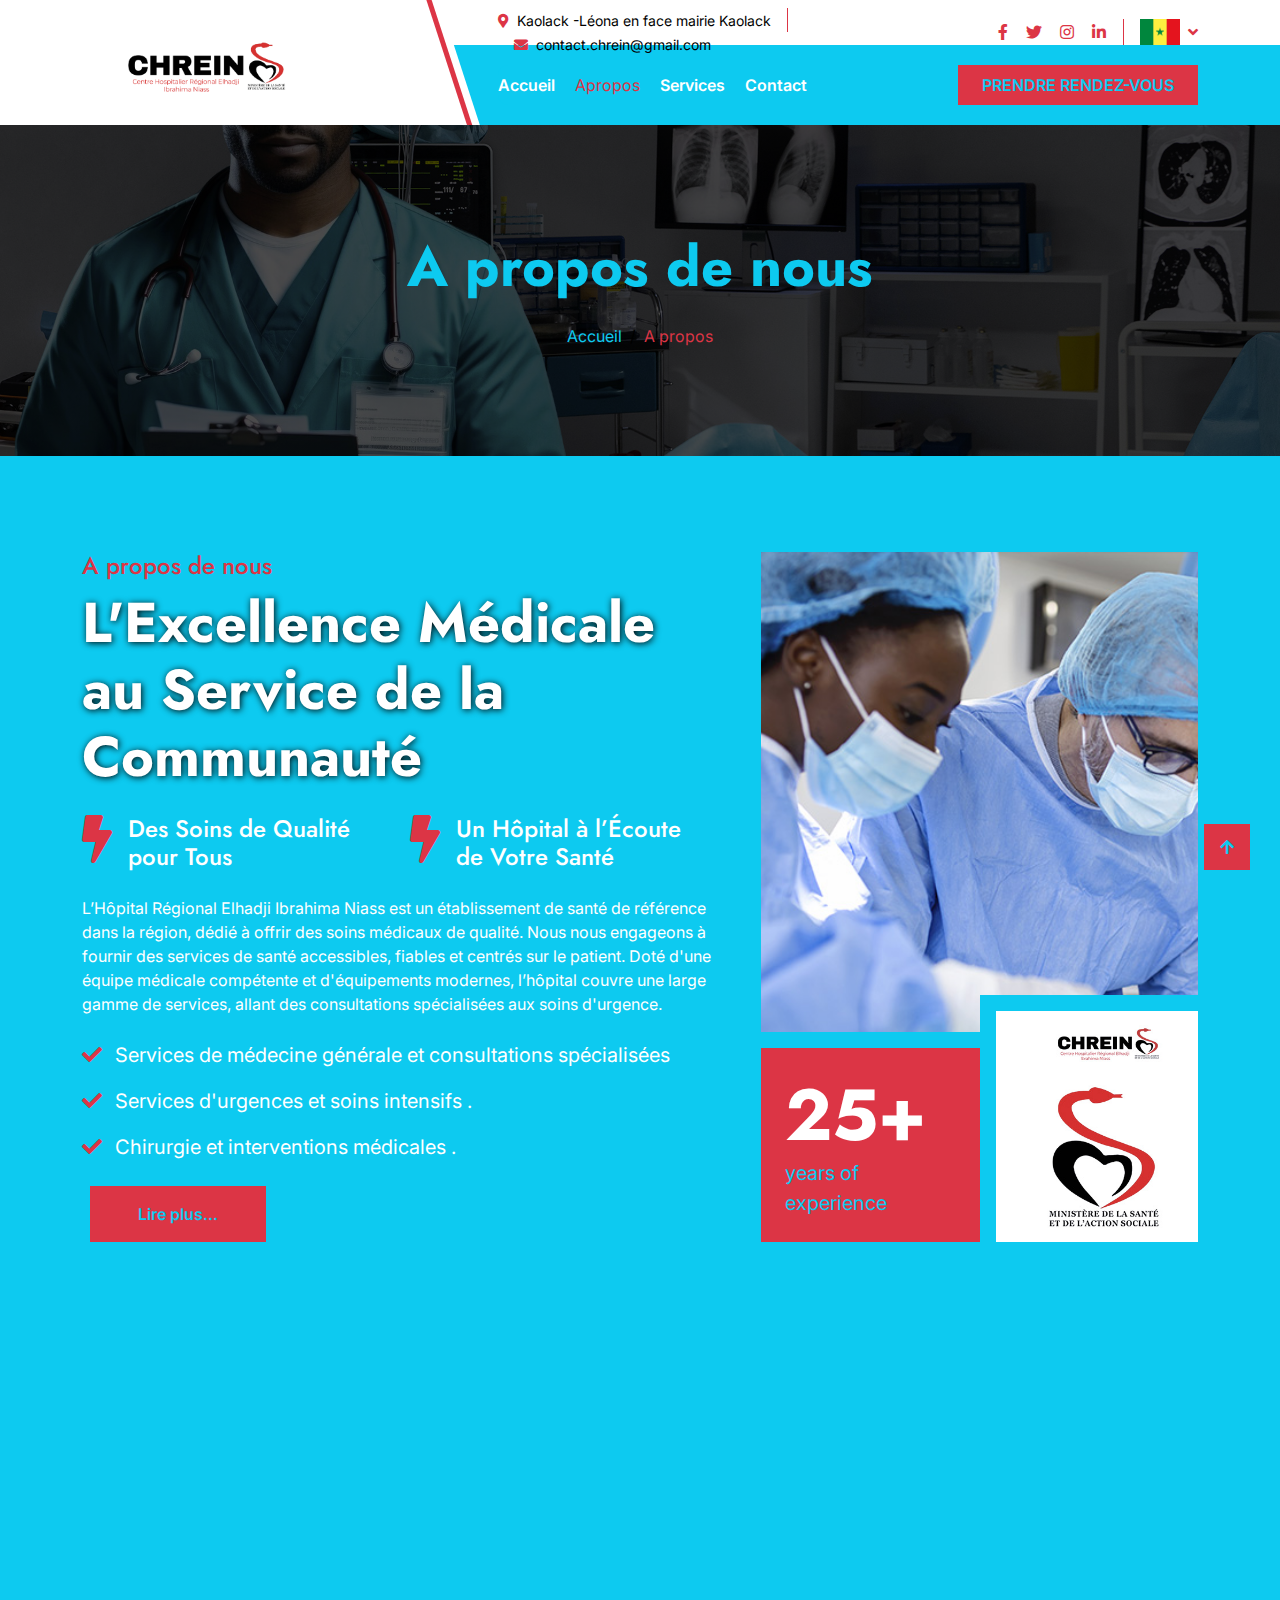
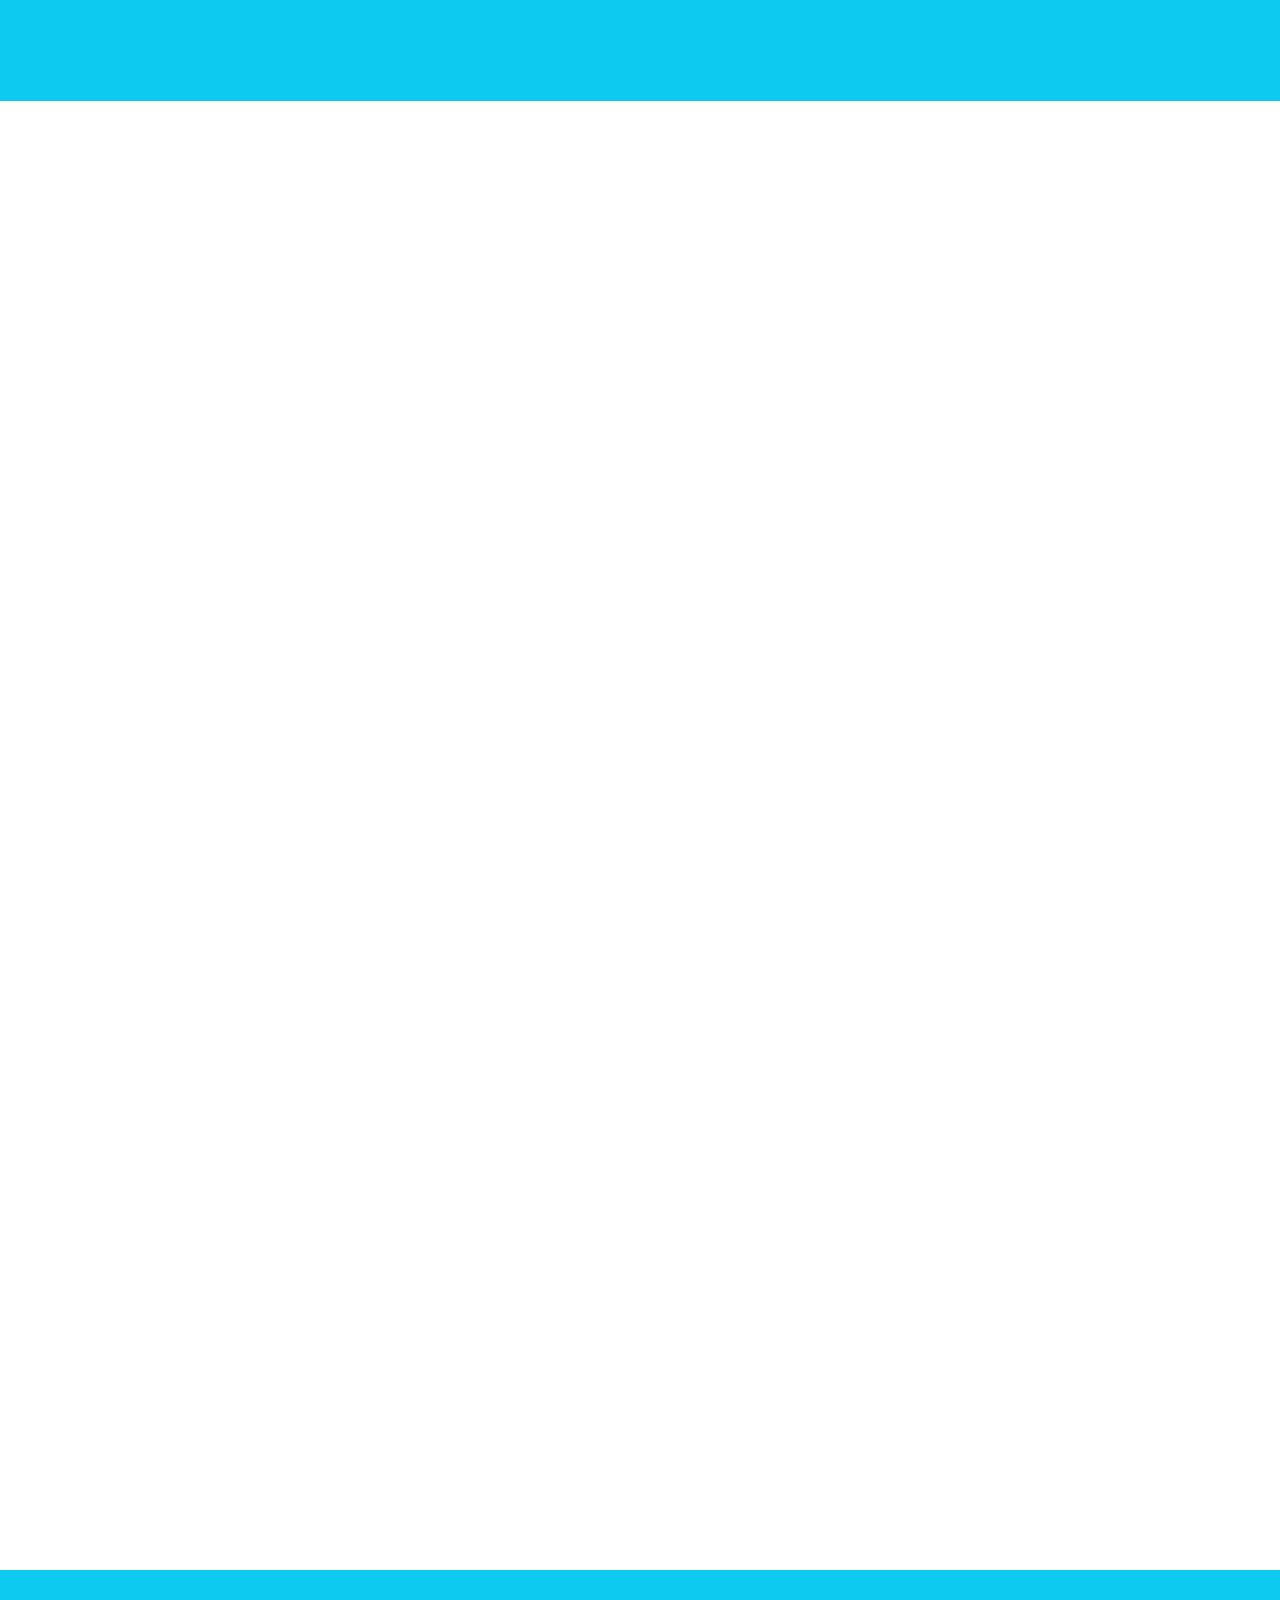
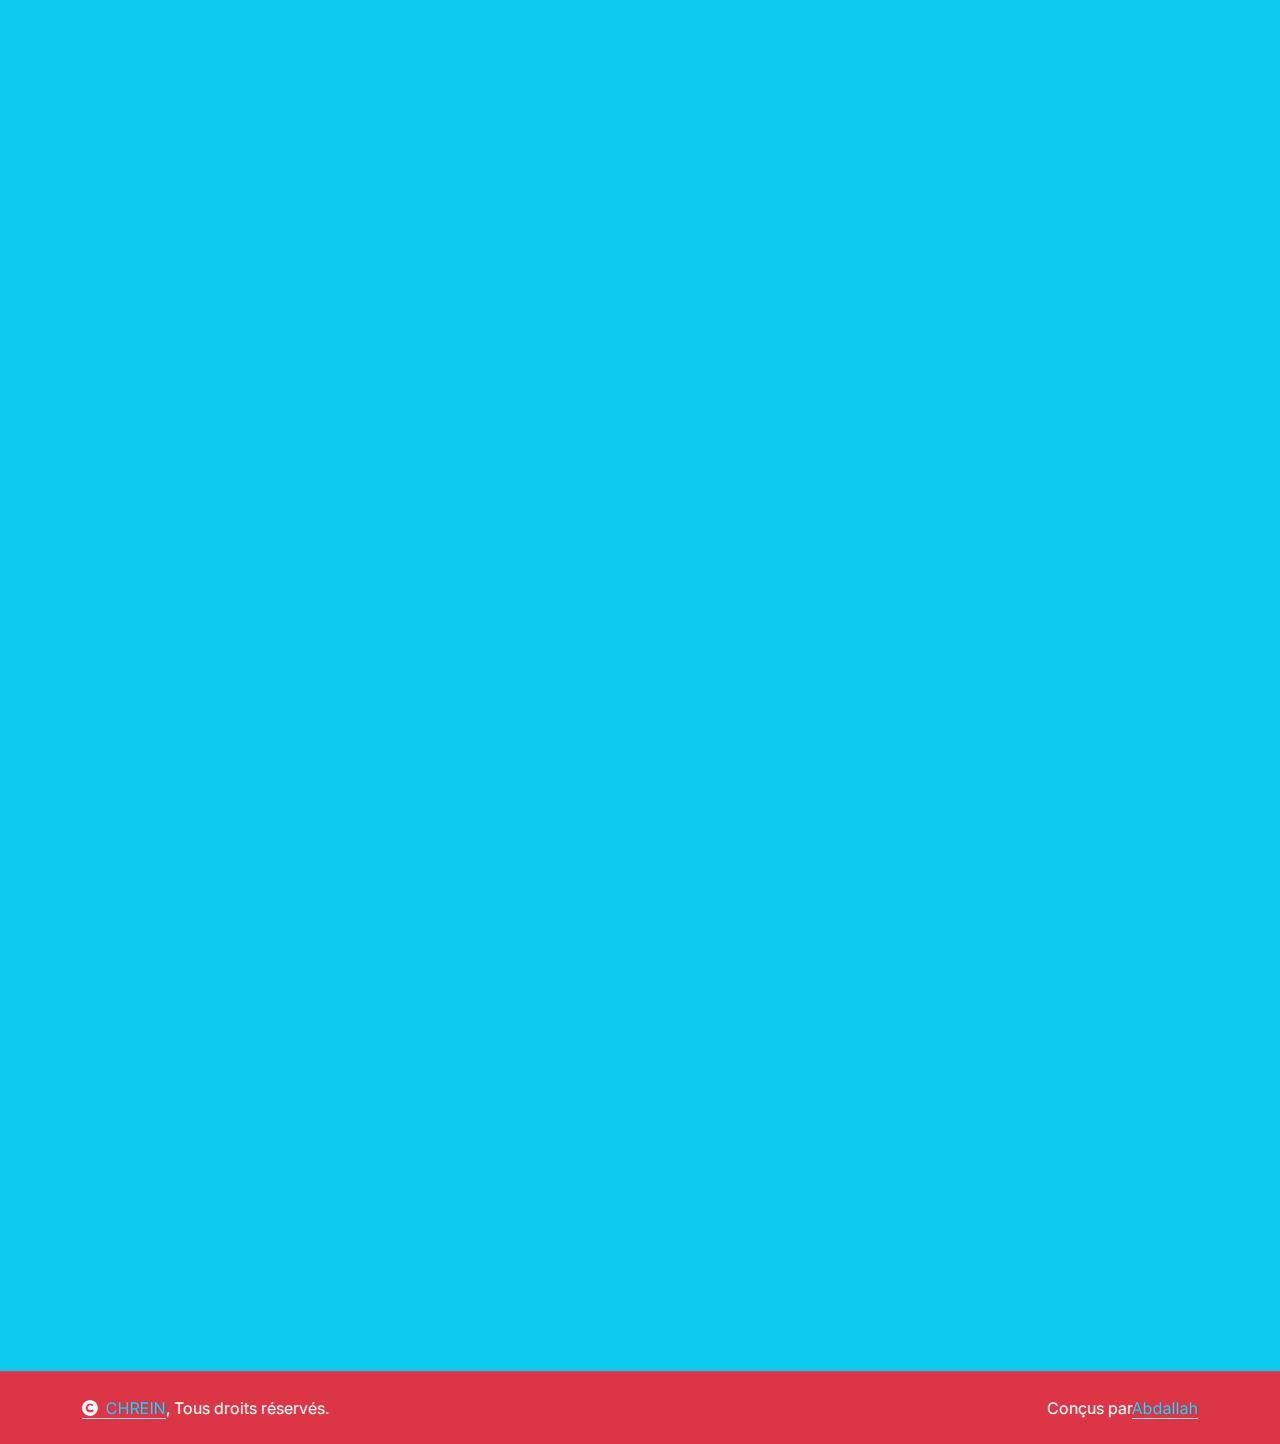
==== commit 976568a7: "Update about.html" ====
--- a/about.html
+++ b/about.html
@@ -82,7 +82,7 @@
                     <div class="nav-bar px-0 py-lg-0" style="height: 80px;">
                         <nav class="navbar navbar-expand-lg navbar-light d-flex justify-content-lg-end">
                             <a href="#" class="navbar-brand-2">
-                                <h1 class="text-primary mb-0"><i class="fas fa-bolt"></i> Electra</h1>
+                                <h1 class="text-primary mb-0"><img src="img/logo.png" alt="" style="width: 80px;"></h1>
                                 <!-- <img src="img/logo.png" alt="Logo"> -->
                             </a>  
                             <button class="navbar-toggler" type="button" data-bs-toggle="collapse" data-bs-target="#navbarCollapse">
@@ -535,4 +535,4 @@
         <script src="js/main.js"></script>
     </body>
 
-</html>+</html>
--- a/css/style.css
+++ b/css/style.css
@@ -0,0 +1,1281 @@
+
+/*** Spinner Start ***/
+#spinner {
+    opacity: 0;
+    visibility: hidden;
+    transition: opacity .5s ease-out, visibility 0s linear .5s;
+    z-index: 99999;
+}
+
+#spinner.show {
+    transition: opacity .5s ease-out, visibility 0s linear 0s;
+    visibility: visible;
+    opacity: 1;
+}
+/*** Spinner End ***/
+
+.back-to-top {
+    position: fixed;
+    right: 30px;
+    bottom: 30px;
+    transition: 0.5s;
+    z-index: 99;
+}
+
+
+/*** Button Start ***/
+.btn {
+    font-weight: 600;
+    transition: .5s;
+}
+
+.btn-square {
+    width: 32px;
+    height: 32px;
+}
+
+.btn-sm-square {
+    width: 34px;
+    height: 34px;
+}
+
+.btn-md-square {
+    width: 40px;
+    height: 40px;
+}
+
+.btn-lg-square {
+    width: 46px;
+    height: 46px;
+}
+
+.btn-xl-square {
+    width: 56px;
+    height: 56px;
+}
+
+.btn-square,
+.btn-sm-square,
+.btn-md-square,
+.btn-lg-square,
+.btn-xl-square {
+    padding: 0;
+    display: flex;
+    align-items: center;
+    justify-content: center;
+    font-weight: normal;
+}
+
+.btn.btn-primary {
+    color: var(--bs-white);
+    border: none;
+}
+
+.btn.btn-primary:hover {
+    background: var(--bs-dark);
+    color: var(--bs-white);
+}
+
+.btn.btn-light {
+    color: var(--bs-primary);
+    border: none;
+}
+
+.btn.btn-light:hover {
+    color: var(--bs-white);
+    background: var(--bs-primary);
+}
+
+/*** Navbar Start ***/
+.header-top .topbar .dropdown-toggle::after {
+    border: none;
+    content: "\f107";
+    font-family: "Font Awesome 5 Free";
+    font-weight: 600;
+    vertical-align: middle;
+    margin-left: 8px;
+    color: var(--bs-primary);
+}
+
+.header-top .topbar .dropdown .dropdown-menu {
+    transform: rotateX(0deg);
+    visibility: visible;
+    background: var(--bs-light);
+    padding-top: 12px;
+    border: 0;
+    transition: .5s;
+    opacity: 1;
+}
+
+.header-top {
+    height: 125px;
+    position: relative;
+}
+
+.header-top::after {
+    content: "";
+    position: absolute;
+    overflow: hidden;
+    width: 16%;
+    height: 100%;
+    top: 0;
+    left: 0;
+    background: var(--bs-dark);
+    z-index: 1;
+}
+
+@media (min-width: 992px) {
+    .header-top::before {
+        content: "";
+        position: absolute;
+        overflow: hidden;
+        width: 100%;
+        height: 45px;
+        top: 0;
+        right: 0;
+        background: var(--bs-dark);
+        z-index: -1;
+    }
+
+    .navbar-brand-2 {
+        display: none;
+    }
+}
+
+@media (max-width: 991px) {
+    .header-top {
+        max-height: 80px;
+    }
+
+    .navbar {
+        justify-content: space-between;
+    }
+
+    .header-top .container {
+        max-height: 80px;
+    }
+
+    .navbar-brand {
+        display: none;
+    }
+
+    .navbar-brand-2 {
+        position: relative;
+        overflow: hidden;
+        width: 200px;
+        height: 100%;
+        padding: 0;
+        display: flex;
+        align-items: center;
+        z-index: 99;
+    }
+
+    .navbar-brand-2::before {
+        content: "";
+        position: absolute;
+        overflow: hidden;
+        width: 100%;
+        height: 600px;
+        top: -200px;
+        right: 18px;
+        background: var(--bs-dark);
+        transform: rotate(-18deg);
+        z-index: -1;
+    }
+
+    .navbar-brand-2::after {
+        content: "";
+        position: absolute;
+        overflow: hidden;
+        width: 5px;
+        height: 600px;
+        top: -200px;
+        right: 18px;
+        background: var(--bs-primary);
+        transform: rotate(-18deg);
+        z-index: -1;
+    }
+
+    .navbar.navbar-light {
+        height: 100%;
+        padding: 0;
+    }
+
+    .navbar .navbar-collapse {
+        margin-top: -20px;
+    }
+
+}
+
+.nav-bar .navbar {
+    z-index: 9;
+}
+
+.navbar-light .navbar-brand img {
+    max-height: 60px;
+    transition: .5s;
+}
+
+.nav-bar .navbar-light .navbar-brand img {
+    max-height: 50px;
+}
+
+.navbar .navbar-nav .nav-item .nav-link {
+    padding: 0;
+    margin-right: 7px;
+}
+
+.navbar .navbar-nav .nav-item {
+    display: flex;
+    align-items: center;
+    padding: 0;
+    margin-right: 20px;
+}
+
+.navbar-light .navbar-nav .nav-item:hover,
+.navbar-light .navbar-nav .nav-item.active,
+.navbar-light .navbar-nav .nav-item:hover .nav-link,
+.navbar-light .navbar-nav .nav-item.active .nav-link {
+    color: var(--bs-primary);
+}
+
+@media (max-width: 991px) {
+    .navbar {
+        padding: 20px 0;
+    }
+
+    .navbar .navbar-nav .nav-link {
+        padding: 0;
+    }
+
+    .navbar .navbar-nav .nav-item {
+        display: flex;
+        padding: 12px;
+        flex-direction: column;
+        justify-content: start;
+        align-items: start;
+    }
+
+    .navbar .navbar-nav .nav-btn {
+        display: flex;
+        justify-content: start;
+    }
+
+    .navbar .navbar-nav {
+        width: 100%;
+        display: flex;
+        margin-top: 20px;
+        padding-bottom: 20px;
+        margin-left: 50px;
+        background: var(--bs-light);
+    }
+
+    .navbar .navbar-nav .nav-btn {
+        display: flex;
+        flex-direction: column;
+    }
+
+    .navbar .navbar-nav .nav-btn a.btn {
+        margin-right: 15px;
+    }
+
+    .navbar.navbar-expand-lg .navbar-toggler {
+        padding: 8px 15px;
+        border: 1px solid var(--bs-primary);
+        color: var(--bs-primary);
+    }
+}
+
+.navbar .dropdown-toggle::after {
+    border: none;
+    content: "\f107";
+    font-family: "Font Awesome 5 Free";
+    font-weight: 600;
+    vertical-align: middle;
+    margin-left: 8px;
+}
+
+.dropdown .dropdown-menu .dropdown-item:hover {
+    background: var(--bs-primary);
+    color: var(--bs-white);
+}
+
+@media (min-width: 992px) {
+    .navbar {
+        padding: 20px 0;
+    }
+
+    .navbar .nav-btn {
+        display: flex;
+        align-items: center;
+        justify-content: end;
+    }
+
+    .navbar .navbar-nav {
+        width: 100%;
+        display: flex;
+        justify-content: center;
+        align-items: center;
+        background: var(--bs-light);
+        border-radius: 10px;
+    }
+
+    .navbar .navbar-nav .nav-btn {
+        width: 100%;
+        display: flex;
+        margin-left: auto;
+    }
+
+    .navbar .nav-item .dropdown-menu {
+        display: block;
+        visibility: hidden;
+        top: 100%;
+        transform: rotateX(-75deg);
+        transform-origin: 0% 0%;
+        border: 0;
+        transition: .5s;
+        opacity: 0;
+    }
+
+    .navbar .nav-item:hover .dropdown-menu {
+        transform: rotateX(0deg);
+        visibility: visible;
+        margin-top: 19px;
+        background: var(--bs-white);
+        transition: .5s;
+        opacity: 1;
+    }
+
+    .header-top .navbar-brand {
+        position: relative;
+        overflow: hidden;
+        padding: 40px 50px 40px 0;
+        z-index: 99;
+    }
+    
+    .navbar-brand::before {
+        content: "";
+        position: absolute;
+        overflow: hidden;
+        width: 300px;
+        height: 600px;
+        top: -200px;
+        right: 18px;
+        background: var(--bs-dark);
+        transform: rotate(-18deg);
+        z-index: -1;
+    }
+    
+    .navbar-brand::after {
+        content: "";
+        position: absolute;
+        overflow: hidden;
+        width: 5px;
+        height: 600px;
+        top: -200px;
+        right: 18px;
+        background: var(--bs-primary);
+        transform: rotate(-18deg);
+        z-index: -1;
+    }
+}
+/*** Navbar End ***/
+
+
+/*** Carousel Hero Header Start ***/
+.hero-section {
+    background-image: url(../img/carousel-1.jpg);
+    background-repeat: no-repeat;
+    background-position: center center;
+    background-size: cover;
+    width: 100%;
+    height: 700px;
+    display: flex;
+    align-items: center;
+    position: relative;
+}
+
+.hero-bg-half-1 {
+    background-image: url(../img/header-2.jpg);
+    clip-path: polygon(37% 0%, 100% 0%, 100% 100%, 0% 100%);
+    filter: grayscale(10%);
+    transform: scale(100% - 50%);
+    background-position: center right;
+    background-repeat: no-repeat;
+    background-size: cover;
+    position: absolute;
+    width: 58%;
+    height: 100%;
+    right: 0;
+    top: 0;
+}
+.hero-bg-half-3 {
+    background-image: url(../img/header-3.jpg);
+    clip-path: polygon(37% 0%, 100% 0%, 100% 100%, 0% 100%);
+    filter: grayscale(10%);
+    transform: scale(100% - 50%);
+    background-position: center right;
+    background-repeat: no-repeat;
+    background-size: cover;
+    position: absolute;
+    width: 58%;
+    height: 100%;
+    right: 0;
+    top: 0;
+}
+
+.hero-bg-half-2 {
+    background-image: url(../img/header-1.jpg);
+    clip-path: polygon(37% 0%, 100% 0%, 100% 100%, 0% 100%);
+    filter: grayscale(10%);
+    transform: scale(100% - 50%);
+    background-position: center right;
+    background-repeat: no-repeat;
+    background-size: cover;
+    position: absolute;
+    width: 58%;
+    height: 100%;
+    right: 0;
+    top: 0;
+}
+
+.hero-shape-1 {
+    background-color: var(--bs-primary);
+    width: 150px;
+    height: 50%;
+    position: absolute;
+    left: 54%;
+    top: 0;
+    transform: translateY(-50%) skew(-26deg, 0deg);
+    position: relative;
+}
+
+.hero-shape-1:before {
+    background-color: var(--bs-dark);
+    content: "";
+    width: 50%;
+    height: 80%;
+    position: absolute;
+    right: 0;
+    top: 0;
+}
+
+.hero-shape-2 {
+    background-color: var(--bs-dark);
+    width: 150px;
+    height: 50%;
+    position: absolute;
+    right: -43%;
+    bottom: 0;
+    transform: translateY(50%) skew(-25deg, 0deg);
+    position: relative;
+    z-index: 1;
+}
+
+.hero-shape-2::after {
+    background-color: var(--bs-primary);
+    content: "";
+    width: 75px;
+    height: 80%;
+    position: absolute;
+    right: 0;
+    bottom: 0;
+}
+
+/*** Carousel Hero Header Start ***/
+.header-carousel .header-carousel-item {
+    height: 700px;
+}
+
+.header-carousel .owl-nav .owl-prev,
+.header-carousel .owl-nav .owl-next {
+    position: absolute;
+    width: 60px;
+    height: 60px;
+    background: var(--bs-white);
+    color: var(--bs-primary);
+    font-size: 26px;
+    display: flex;
+    align-items: center;
+    justify-content: center;
+    transition: 0.5s;
+}
+
+.header-carousel .owl-nav .owl-prev {
+    bottom: 30px;
+    left: 0;
+}
+.header-carousel .owl-nav .owl-next {
+    bottom: 30px;
+    right: 0;
+}
+
+.header-carousel .owl-nav .owl-prev:hover,
+.header-carousel .owl-nav .owl-next:hover {
+    box-shadow: inset 0 0 65px 0 var(--bs-primary);
+    color: var(--bs-dark);
+}
+
+.header-carousel .header-carousel-item .carousel-caption {
+    position: absolute;
+    width: 100%;
+    height: 100%;
+    left: 0;
+    bottom: 0;
+    background: rgba(0, 0, 0, .2);
+    display: flex;
+    align-items: center;
+    z-index: 9;
+}
+
+@media (max-width: 991px) {
+    .header-carousel .header-carousel-item .carousel-caption {
+        padding-top: 45px;
+    }
+
+    .header-carousel.owl-carousel,
+    .header-carousel .header-carousel-item {
+        height: 700px;
+    }
+}
+/*** Carousel Hero Header End ***/
+
+
+/*** Single Page Hero Header Start ***/
+.bg-breadcrumb {
+    position: relative;
+    overflow: hidden;
+    background: linear-gradient(rgba(0, 0, 0, 0.7), rgba(0, 0, 0, 0.7)), url(../img/banner-img.jpg);
+    background-position: center center;
+    background-repeat: no-repeat;
+    background-size: cover;
+    padding: 60px 0 60px 0;
+    transition: 0.5s;
+}
+
+.bg-breadcrumb .breadcrumb {
+    position: relative;
+}
+
+.bg-breadcrumb .breadcrumb .breadcrumb-item a {
+    color: var(--bs-white);
+}
+/*** Single Page Hero Header End ***/
+
+
+/*** Banner Start ***/
+.banner {
+    position: relative;
+    overflow: hidden;
+    background: linear-gradient(rgba(0, 0, 0, 0.417), rgba(0, 0, 0, 0.8)), url(../img/banner-img.jpg);
+    background-position: center center;
+    background-repeat: no-repeat;
+    background-size: cover;
+    z-index: 9;
+}
+
+.banner .container {
+    position: relative;
+    z-index: 99;
+}
+
+.banner::after {
+    content: "";
+    position: absolute;
+    width: 100px;
+    height: 500px;
+    top: -200px;
+    left: 0;
+    background: var(--bs-primary);
+    transform: rotate(45deg);
+    z-index: 1;
+}
+
+.banner::before {
+    content: "";
+    position: absolute;
+    width: 100px;
+    height: 500px;
+    bottom: -200px;
+    right: 0;
+    background: var(--bs-primary);
+    transform: rotate(45deg);
+    z-index: 1;
+}
+
+.banner .banner-design-1 {
+    position: absolute;
+    width: 30px;
+    height: 500px;
+    top: -165px;
+    left: 0;
+    background: var(--bs-dark);
+    transform: rotate(45deg);
+    z-index: 2;
+}
+
+.banner .banner-design-2 {
+    position: absolute;
+    width: 30px;
+    height: 500px;
+    bottom: -165px;
+    right: 0;
+    background: var(--bs-dark);
+    transform: rotate(45deg);
+    z-index: 2;
+}
+/*** Banner End ***/
+
+/*** Service Start ***/
+.service .nav .nav-item {
+    width: 75%;
+    border: 1px solid var(--bs-primary);
+    background: var(--bs-light);
+}
+
+.service .nav .nav-item a {
+    display: flex;
+    justify-content: center;
+}
+
+
+.owl-stage-outer {
+    margin-right: -1px;
+}
+.service .nav-item a.active {
+    background: var(--bs-primary);
+}
+
+.service .nav-item a span {
+    color: var(--bs-dark);
+}
+
+.service .nav-item a.active span {
+    color: var(--bs-white);
+}
+
+.service-carousel .owl-nav .owl-prev,
+.service-carousel .owl-nav .owl-next {
+    position: absolute;
+    padding: 10px 35px;
+    border: 1px solid var(--bs-primary);
+    color: var(--bs-dark);
+    background: var(--bs-light);
+    transition: 0.5s;
+}
+
+.service-carousel .owl-nav .owl-prev:hover,
+.service-carousel .owl-nav .owl-next:hover {
+    background: var(--bs-primary);
+    color: var(--bs-white);
+}
+
+@media (min-width: 992px) {
+    .service-carousel .owl-nav .owl-prev {
+        top: 0;
+        left: -115px;
+    }
+    
+    .service-carousel .owl-nav .owl-next {
+        bottom: 0;
+        left: -115px;
+    }
+}
+
+@media (max-width: 991px) {
+    .owl-stage-outer {
+        margin-bottom: 70px;
+    }
+    .service-carousel .owl-nav .owl-prev {
+        bottom: -70px;
+        left: 0;
+    }
+
+    .service-carousel .owl-nav .owl-next {
+        bottom: -70px;
+        right: 0;
+    }
+
+    .service .nav {
+        display: flex;
+        justify-content: center;
+    }
+}
+/*** Service End ***/
+
+/*** Projects Start ***/
+.projects .nav-item {
+    box-shadow: 0 0 30px rgba(0, 0, 0, .09);
+}
+
+.projects-item .projects-content {
+    box-shadow: 0 0 30px rgba(0, 0, 0, .1);
+}
+
+.projects .nav-item a.active {
+    background: var(--bs-primary);
+}
+
+.projects .nav-item a span {
+    color: var(--bs-dark);
+}
+
+.projects .nav-item a.active span {
+    color: var(--bs-white);
+}
+
+.projects .nav-item a.active .projects-icon {
+    background: var(--bs-dark) !important;
+}
+
+.projects .nav-item a.active .projects-icon span {
+    color: var(--bs-primary);
+}
+/*** Projects End ***/
+
+
+/*** Blog Start ***/
+.blog .blog-item {
+    height: 100%;
+    background: var(--bs-light);
+}
+
+.blog .blog-item .blog-img {
+    position: relative;
+    overflow: hidden;
+}
+
+.blog .blog-item .blog-img::after {
+    content: "";
+    position: absolute;
+    width: 0;
+    height: 0;
+    top: 0;
+    left: 0;
+    display: flex;
+    background: #d6338456;
+    transition: 0.5s;
+}
+
+.blog .blog-item:hover .blog-img::after {
+    width: 100%;
+    height: 100%;
+}
+
+.blog .blog-item .blog-img img {
+    transition: 0.5s;
+}
+
+.blog .blog-item:hover .blog-img img {
+    transform: scale(1.2);
+}
+
+.blog .blog-item .blog-heading {
+    position: relative;
+    background: var(--bs-white);
+}
+
+.blog .blog-item .blog-heading a.h4 {
+    position: relative;
+    width: 100%;
+    display: inline-flex;
+    transition: 0.5s;
+    z-index: 2;
+}
+
+.blog .blog-item .blog-heading::after {
+    content: "";
+    position: absolute;
+    width: 0%;
+    height: 100%;
+    right: 0;
+    bottom: 0;
+    transition: 0.5s;
+    z-index: 1;
+}
+
+.blog .blog-item:hover .blog-heading::after {
+    width: 100%;
+    background: var(--bs-primary);
+}
+
+.blog .blog-item:hover .blog-heading a.h4 {
+    color: var(--bs-white);
+}
+
+.blog .blog-item:hover .blog-heading a.h4:hover {
+    color: var(--bs-dark);
+}
+/*** Blog End ***/
+
+/*** Team Start ***/
+.team .team-item .team-img {
+    position: relative;
+    overflow: hidden;
+}
+
+.team .team-item .team-img img {
+    transition: 0.5s;
+}
+
+.team .team-item:hover .team-img img {
+    transform: scale(1.1);
+}
+
+.team .team-item .team-img .team-icon {
+    position: absolute;
+    bottom: 20px; right: -100%;
+    z-index: 9;
+    transition: 0.5s;
+}
+
+.team .team-item:hover .team-img .team-icon {
+    right: 25px;
+}
+
+.team .team-item .team-img::after {
+    content: "";
+    position: absolute;
+    width: 100%;
+    height: 0;
+    top: 0;
+    left: 0;
+    background: rgba(246, 138, 10, .2);
+    transition: 0.5s;
+    z-index: 1;
+}
+
+.team .team-item:hover .team-img::after {
+    height: 100%;
+}
+
+.team .team-item .team-content {
+    transition: 0.5s;
+}
+
+.team .team-item:hover .team-content {
+    box-shadow: 0 0 20px rgba(0, 0, 0, .2);
+}
+/*** Team End ***/
+
+/*** FAQs Start ***/
+.faq-section .accordion .accordion-item {
+    margin-bottom: 20px;
+    box-shadow: 0 0 30px rgba(0, 0, 0, .08);
+    border: none;
+}
+
+.faq-section .accordion .accordion-item .accordion-header .accordion-button {
+    color: var(--bs-white);
+    background: #dc3545;
+    font-size: 18px;
+    outline: none;
+}
+
+.faq-section .accordion .accordion-item .accordion-header .accordion-button.collapsed {
+    color: var(--bs-dark);
+    border: 2px solid #ffffff;
+    background: #dc3545;
+}
+/*** FAQs End ***/
+
+/*** Testimonial Start ***/
+.testimonial-carousel .owl-stage-outer {
+    margin-right: -1px;
+}
+
+.testimonial .testimonial-item {
+    position: relative;
+    margin-top: 35px;
+}
+
+.testimonial .testimonial-item .customer-text {
+    border: 1px solid var(--bs-primary);
+    border-top: none;
+}
+
+.testimonial .testimonial-item .testimonial-quote {
+    position: absolute;
+    width: 50px;
+    height: 50px;
+    top: 0;
+    right: 25px;
+    transform: translateY(-50%);
+    color: var(--bs-dark);
+    background: var(--bs-primary);
+    display: flex;
+    align-items: center;
+    justify-content: center;
+}
+
+.testimonial .testimonial-item .testimonial-inner {
+    display: flex;
+    align-items: center;
+    background: var(--bs-white);
+}
+
+.testimonial .testimonial-item .testimonial-inner img {
+    width: 100px; 
+    height: 100px;
+    border: 2px solid var(--bs-primary);
+}
+
+.testimonial-carousel .owl-dots {
+    display: flex;
+    align-items: center;
+    justify-content: center;
+    text-align: center;
+}
+
+.testimonial-carousel .owl-dots .owl-dot {
+    width: 30px;
+    height: 30px;
+    margin: 30px 10px 0 10px;
+    background: var(--bs-white);
+    transition: 0.5s;
+}
+
+@media (max-width: 991px) {
+    .testimonial-carousel .owl-dots .owl-dot {
+        margin: 0 10px 0 10px;
+    }
+}
+
+.testimonial-carousel .owl-dots .owl-dot.active {
+    width: 30px;
+    height: 30px;
+    background: var(--bs-primary);
+    transition: 0.5s;
+}
+
+.testimonial-carousel .owl-dots .owl-dot span {
+    position: relative;
+    margin-top: 50%;
+    margin-left: 50%;
+    transform: translate(-50%, -50%);
+    margin-right: -1px;
+    display: flex;
+    align-items: center;
+    justify-content: center;
+    text-align: center;
+}
+
+.testimonial-carousel .owl-dots .owl-dot.active span::after {
+    background: var(--bs-white);
+}
+
+.testimonial-carousel .owl-dots .owl-dot span::after {
+    content: "";
+    width: 15px;
+    height: 15px;
+    position: absolute;
+    top: 50%;
+    left: 0;
+    transform: translateY(-50%);
+    display: flex;
+    align-items: center;
+    justify-content: center;
+    text-align: center;
+    background: var(--bs-primary);
+    transition: 0.5s;
+}
+/*** Testimonial End ***/
+
+/*** Footer Start ***/
+.footer {
+    background: #000;
+}
+
+.footer .footer-item a {
+    line-height: 35px;
+    color: var(--bs-white);
+    transition: 0.5s;
+}
+
+.footer .footer-item p {
+    line-height: 35px;
+}
+
+.footer .footer-item a:hover {
+    letter-spacing: 1px;
+    color: var(--bs-primary);
+}
+
+.footer .footer-item .footer-btn a {
+    transition: 0.5s;
+}
+
+.footer .footer-item .footer-btn a:hover {
+    background: var(--bs-white);
+}
+
+.footer .footer-item .footer-btn a:hover {
+    color: var(--bs-primary);
+}
+/*** Footer End ***/
+
+/*** copyright Start ***/
+.copyright {
+    border-top: 1px solid rgba(255, 255, 255, 0.08);
+    background: #dc3545;
+}
+/*** copyright end ***/
+
+
+
+
+
+section {
+    padding: 60px 0;
+    min-height: 100vh;
+}
+a, a:hover, a:focus, a:active {
+    text-decoration: none;
+    outline: none;
+}
+ul {
+    margin: 0;
+    padding: 0;
+    list-style: none;
+}.bg-gray {
+    background-color: #f9f9f9;
+}
+
+.site-heading h2 {
+  display: block;
+  font-weight: 700;
+  margin-bottom: 10px;
+  text-transform: uppercase;
+}
+
+.site-heading h2 span {
+  color: #dc3545;
+}
+
+.site-heading h4 {
+  display: inline-block;
+  padding-bottom: 20px;
+  position: relative;
+  text-transform: capitalize;
+  z-index: 1;
+}
+
+.site-heading h4::before {
+  background: #dc3545 none repeat scroll 0 0;
+  bottom: 0;
+  content: "";
+  height: 2px;
+  left: 50%;
+  margin-left: -25px;
+  position: absolute;
+  width: 50px;
+}
+
+.site-heading {
+  margin-bottom: 60px;
+  overflow: hidden;
+  margin-top: -5px;
+}
+
+.carousel-shadow .owl-stage-outer {
+  margin: -15px -15px 0;
+  padding: 15px;
+}
+
+.we-offer-area .our-offer-carousel .owl-dots .owl-dot span {
+  background: #ffffff none repeat scroll 0 0;
+  border: 2px solid;
+  height: 15px;
+  margin: 0 5px;
+  width: 15px;
+}
+
+.we-offer-area .our-offer-carousel .owl-dots .owl-dot.active span {
+  background: #dc3545 none repeat scroll 0 0;
+  border-color: #dc3545;
+}
+
+.we-offer-area .item {
+  background: #ffffff none repeat scroll 0 0;
+  border-left: 2px solid #dc3545;
+  -moz-box-shadow: 0 0 10px #cccccc;
+  -webkit-box-shadow: 0 0 10px #cccccc;
+  -o-box-shadow: 0 0 10px #cccccc;
+  box-shadow: 0 0 10px #cccccc;
+  overflow: hidden;
+  padding: 30px;
+  position: relative;
+  z-index: 1;
+}
+
+.we-offer-area.text-center .item {
+  background: #ffffff none repeat scroll 0 0;
+  border: medium none;
+  padding: 67px 40px 64px;
+}
+
+.we-offer-area.text-center .item i {
+  background: #dc3545 none repeat scroll 0 0;
+  -webkit-border-radius: 50%;
+  -moz-border-radius: 50%;
+  border-radius: 50%;
+  color: #ffffff;
+  font-size: 40px;
+  height: 80px;
+  line-height: 80px;
+  position: relative;
+  text-align: center;
+  width: 80px;
+  z-index: 1;
+  transition: all 0.35s ease-in-out;
+  -webkit-transition: all 0.35s ease-in-out;
+  -moz-transition: all 0.35s ease-in-out;
+  -ms-transition: all 0.35s ease-in-out;
+  -o-transition: all 0.35s ease-in-out;
+  margin-bottom: 25px;
+}
+
+.we-offer-area.text-center .item i::after {
+  border: 2px solid #dc3545;
+  -webkit-border-radius: 50%;
+  -moz-border-radius: 50%;
+  border-radius: 50%;
+  content: "";
+  height: 90px;
+  left: -5px;
+  position: absolute;
+  top: -5px;
+  width: 90px;
+  z-index: -1;
+  transition: all 0.35s ease-in-out;
+  -webkit-transition: all 0.35s ease-in-out;
+  -moz-transition: all 0.35s ease-in-out;
+  -ms-transition: all 0.35s ease-in-out;
+  -o-transition: all 0.35s ease-in-out;
+}
+
+.we-offer-area.item-border-less .item {
+  border: medium none;
+}
+
+.we-offer-area .our-offer-items.less-carousel .equal-height {
+  margin-bottom: 30px;
+}
+
+.we-offer-area.item-border-less .item .number {
+  font-family: "Poppins",sans-serif;
+  font-size: 50px;
+  font-weight: 900;
+  opacity: 0.1;
+  position: absolute;
+  right: 30px;
+  top: 30px;
+}
+
+.our-offer-carousel.center-active .owl-item:nth-child(2n) .item,
+.we-offer-area.center-active .single-item:nth-child(2n) .item {
+  background: #dc3545 none repeat scroll 0 0;
+}
+
+.our-offer-carousel.center-active .owl-item:nth-child(2n) .item i,
+.our-offer-carousel.center-active .owl-item:nth-child(2n) .item h4,
+.our-offer-carousel.center-active .owl-item:nth-child(2n) .item p,
+.we-offer-area.center-active .single-item:nth-child(2n) .item i,
+.we-offer-area.center-active .single-item:nth-child(2n) .item h4,
+.we-offer-area.center-active .single-item:nth-child(2n) .item p {
+  color: #ffffff;
+}
+
+.we-offer-area .item i {
+  color: #dc3545;
+  display: inline-block;
+  font-size: 60px;
+  margin-bottom: 20px;
+}
+
+.we-offer-area .item h4 {
+  font-weight: 600;
+  text-transform: capitalize;
+  color: #000;
+
+}
+
+.we-offer-area .item p {
+  margin: 0;
+  color: #000;
+}
+
+.we-offer-area .item i,
+.we-offer-area .item h4,
+.we-offer-area .item p {
+  transition: all 0.35s ease-in-out;
+  -webkit-transition: all 0.35s ease-in-out;
+  -moz-transition: all 0.35s ease-in-out;
+  -ms-transition: all 0.35s ease-in-out;
+  -o-transition: all 0.35s ease-in-out;
+}
+
+.we-offer-area .item::after {
+  background: #dc3545 none repeat scroll 0 0;
+  content: "";
+  height: 100%;
+  left: -100%;
+  position: absolute;
+  top: 0;
+  transition: all 0.35s ease-in-out;
+  -webkit-transition: all 0.35s ease-in-out;
+  -moz-transition: all 0.35s ease-in-out;
+  -ms-transition: all 0.35s ease-in-out;
+  -o-transition: all 0.35s ease-in-out;
+  width: 100%;
+  z-index: -1;
+}
+
+.we-offer-area .item:hover::after {
+  left: 0;
+}
+
+.we-offer-area .item:hover i,
+.we-offer-area .item:hover h4,
+.we-offer-area .item:hover p {
+  color: #ffffff !important;
+}
+
+.we-offer-area.text-center .item:hover i::after {
+  border-color: #ffffff !important;
+}
+
+.we-offer-area.text-center .item:hover i {
+  background-color: #ffffff !important;
+  color: #dc3545 !important;
+}
+
+.we-offer-area.text-left .item i {
+  background: #dc3545 none repeat scroll 0 0;
+  -webkit-border-radius: 50%;
+  -moz-border-radius: 50%;
+  border-radius: 50%;
+  color: #ffffff;
+  display: inline-block;
+  font-size: 60px;
+  height: 100px;
+  line-height: 100px;
+  margin-bottom: 30px;
+  position: relative;
+  width: 100px;
+  z-index: 1;
+  text-align: center;
+}
+
+.we-offer-area.text-left .item i::after {
+  border: 2px solid #dc3545;
+  -webkit-border-radius: 50%;
+  -moz-border-radius: 50%;
+  border-radius: 50%;
+  content: "";
+  height: 120px;
+  left: -10px;
+  position: absolute;
+  top: -10px;
+  width: 120px;
+}